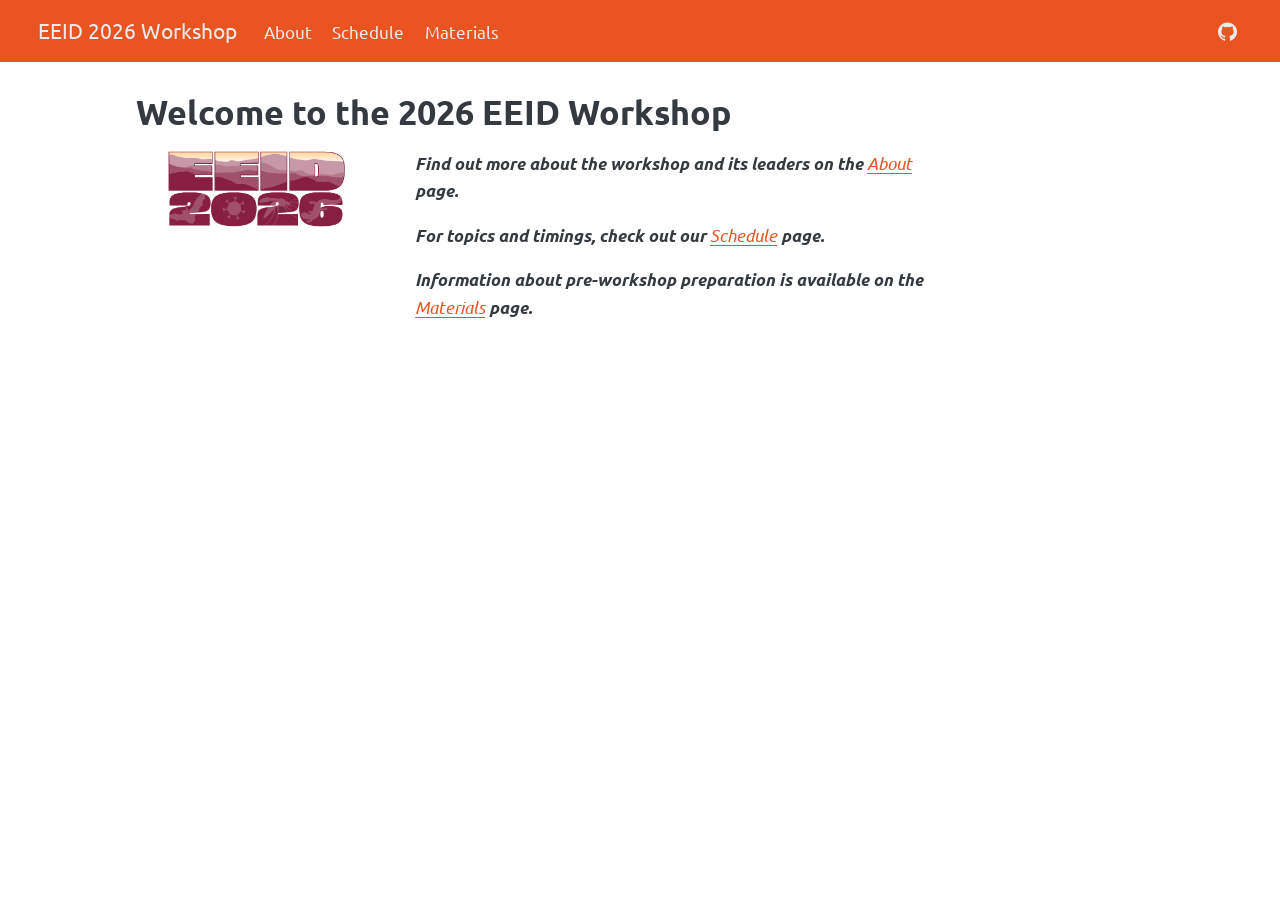
==== docs/index.html @ 21d81c11 "Initial website." ====
<!DOCTYPE html>
<html xmlns="http://www.w3.org/1999/xhtml" lang="en" xml:lang="en"><head>

<meta charset="utf-8">
<meta name="generator" content="quarto-1.8.25">

<meta name="viewport" content="width=device-width, initial-scale=1.0, user-scalable=yes">


<title>Welcome to the 2026 EEID Workshop – EEID 2026 Workshop</title>
<style>
code{white-space: pre-wrap;}
span.smallcaps{font-variant: small-caps;}
div.columns{display: flex; gap: min(4vw, 1.5em);}
div.column{flex: auto; overflow-x: auto;}
div.hanging-indent{margin-left: 1.5em; text-indent: -1.5em;}
ul.task-list{list-style: none;}
ul.task-list li input[type="checkbox"] {
  width: 0.8em;
  margin: 0 0.8em 0.2em -1em; /* quarto-specific, see https://github.com/quarto-dev/quarto-cli/issues/4556 */ 
  vertical-align: middle;
}
</style>


<script src="site_libs/quarto-nav/quarto-nav.js"></script>
<script src="site_libs/quarto-nav/headroom.min.js"></script>
<script src="site_libs/clipboard/clipboard.min.js"></script>
<script src="site_libs/quarto-search/autocomplete.umd.js"></script>
<script src="site_libs/quarto-search/fuse.min.js"></script>
<script src="site_libs/quarto-search/quarto-search.js"></script>
<meta name="quarto:offset" content="./">
<script src="site_libs/quarto-html/quarto.js" type="module"></script>
<script src="site_libs/quarto-html/tabsets/tabsets.js" type="module"></script>
<script src="site_libs/quarto-html/axe/axe-check.js" type="module"></script>
<script src="site_libs/quarto-html/popper.min.js"></script>
<script src="site_libs/quarto-html/tippy.umd.min.js"></script>
<script src="site_libs/quarto-html/anchor.min.js"></script>
<link href="site_libs/quarto-html/tippy.css" rel="stylesheet">
<link href="site_libs/quarto-html/quarto-syntax-highlighting-7b89279ff1a6dce999919e0e67d4d9ec.css" rel="stylesheet" id="quarto-text-highlighting-styles">
<script src="site_libs/bootstrap/bootstrap.min.js"></script>
<link href="site_libs/bootstrap/bootstrap-icons.css" rel="stylesheet">
<link href="site_libs/bootstrap/bootstrap-9c6d1aaa8113e8d5459a266e8e1a0682.min.css" rel="stylesheet" append-hash="true" id="quarto-bootstrap" data-mode="light">
<script id="quarto-search-options" type="application/json">{
  "location": "navbar",
  "copy-button": false,
  "collapse-after": 3,
  "panel-placement": "end",
  "type": "overlay",
  "limit": 50,
  "keyboard-shortcut": [
    "f",
    "/",
    "s"
  ],
  "show-item-context": false,
  "language": {
    "search-no-results-text": "No results",
    "search-matching-documents-text": "matching documents",
    "search-copy-link-title": "Copy link to search",
    "search-hide-matches-text": "Hide additional matches",
    "search-more-match-text": "more match in this document",
    "search-more-matches-text": "more matches in this document",
    "search-clear-button-title": "Clear",
    "search-text-placeholder": "",
    "search-detached-cancel-button-title": "Cancel",
    "search-submit-button-title": "Submit",
    "search-label": "Search"
  }
}</script>


<link rel="stylesheet" href="styles.css">
</head>

<body class="nav-fixed fullcontent quarto-light">

<div id="quarto-search-results"></div>
  <header id="quarto-header" class="headroom fixed-top">
    <nav class="navbar navbar-expand-lg " data-bs-theme="dark">
      <div class="navbar-container container-fluid">
      <div class="navbar-brand-container mx-auto">
    <a href="./index.html" class="navbar-brand navbar-brand-logo">
    <img src="./graphics/vblogoedit.png" alt="" class="navbar-logo light-content">
    <img src="./graphics/vblogoedit.png" alt="" class="navbar-logo dark-content">
    </a>
    <a class="navbar-brand" href="./index.html">
    <span class="navbar-title">EEID 2026 Workshop</span>
    </a>
  </div>
            <div id="quarto-search" class="" title="Search"></div>
          <button class="navbar-toggler" type="button" data-bs-toggle="collapse" data-bs-target="#navbarCollapse" aria-controls="navbarCollapse" role="menu" aria-expanded="false" aria-label="Toggle navigation" onclick="if (window.quartoToggleHeadroom) { window.quartoToggleHeadroom(); }">
  <span class="navbar-toggler-icon"></span>
</button>
          <div class="collapse navbar-collapse" id="navbarCollapse">
            <ul class="navbar-nav navbar-nav-scroll me-auto">
  <li class="nav-item">
    <a class="nav-link" href="./about.html"> 
<span class="menu-text">About</span></a>
  </li>  
  <li class="nav-item">
    <a class="nav-link" href="./schedule2026.html"> 
<span class="menu-text">Schedule</span></a>
  </li>  
  <li class="nav-item">
    <a class="nav-link" href="./materials.html"> 
<span class="menu-text">Materials</span></a>
  </li>  
</ul>
            <ul class="navbar-nav navbar-nav-scroll ms-auto">
  <li class="nav-item compact">
    <a class="nav-link" href="https://github.com/EEIDWorkshop2026/home"> <i class="bi bi-github" role="img">
</i> 
<span class="menu-text"></span></a>
  </li>  
</ul>
          </div> <!-- /navcollapse -->
            <div class="quarto-navbar-tools">
</div>
      </div> <!-- /container-fluid -->
    </nav>
</header>
<!-- content -->
<div id="quarto-content" class="quarto-container page-columns page-rows-contents page-layout-article page-navbar">
<!-- sidebar -->
<!-- margin-sidebar -->
    
<!-- main -->
<main class="content" id="quarto-document-content">

<header id="title-block-header" class="quarto-title-block default">
<div class="quarto-title">
<h1 class="title">Welcome to the 2026 EEID Workshop</h1>
</div>



<div class="quarto-title-meta">

    
  
    
  </div>
  


</header>


<div class="columns">
<div class="column" style="width:30%;">
<center>
<p><a href="https://cpe.vt.edu/eeid2026.html"><img src="EEID2026-1600x514.png" class="img-fluid"></a></p>
</center>
</div><div class="column" style="width:5%;">

</div><div class="column" style="width:65%;">
<p><strong><em>Find out more about the workshop and its leaders on the <a href="./about.html">About</a> page.</em></strong></p>
<p><strong><em>For topics and timings, check out our <a href="./schedule2026.html">Schedule</a> page.</em></strong></p>
<p><strong><em>Information about pre-workshop preparation is available on the <a href="materials.html#pre-work-and-set-up">Materials</a> page.</em></strong></p>
<p><br> <br> <br></p>
</div>
</div>



</main> <!-- /main -->
<script id="quarto-html-after-body" type="application/javascript">
  window.document.addEventListener("DOMContentLoaded", function (event) {
    const icon = "";
    const anchorJS = new window.AnchorJS();
    anchorJS.options = {
      placement: 'right',
      icon: icon
    };
    anchorJS.add('.anchored');
    const isCodeAnnotation = (el) => {
      for (const clz of el.classList) {
        if (clz.startsWith('code-annotation-')) {                     
          return true;
        }
      }
      return false;
    }
    const onCopySuccess = function(e) {
      // button target
      const button = e.trigger;
      // don't keep focus
      button.blur();
      // flash "checked"
      button.classList.add('code-copy-button-checked');
      var currentTitle = button.getAttribute("title");
      button.setAttribute("title", "Copied!");
      let tooltip;
      if (window.bootstrap) {
        button.setAttribute("data-bs-toggle", "tooltip");
        button.setAttribute("data-bs-placement", "left");
        button.setAttribute("data-bs-title", "Copied!");
        tooltip = new bootstrap.Tooltip(button, 
          { trigger: "manual", 
            customClass: "code-copy-button-tooltip",
            offset: [0, -8]});
        tooltip.show();    
      }
      setTimeout(function() {
        if (tooltip) {
          tooltip.hide();
          button.removeAttribute("data-bs-title");
          button.removeAttribute("data-bs-toggle");
          button.removeAttribute("data-bs-placement");
        }
        button.setAttribute("title", currentTitle);
        button.classList.remove('code-copy-button-checked');
      }, 1000);
      // clear code selection
      e.clearSelection();
    }
    const getTextToCopy = function(trigger) {
      const outerScaffold = trigger.parentElement.cloneNode(true);
      const codeEl = outerScaffold.querySelector('code');
      for (const childEl of codeEl.children) {
        if (isCodeAnnotation(childEl)) {
          childEl.remove();
        }
      }
      return codeEl.innerText;
    }
    const clipboard = new window.ClipboardJS('.code-copy-button:not([data-in-quarto-modal])', {
      text: getTextToCopy
    });
    clipboard.on('success', onCopySuccess);
    if (window.document.getElementById('quarto-embedded-source-code-modal')) {
      const clipboardModal = new window.ClipboardJS('.code-copy-button[data-in-quarto-modal]', {
        text: getTextToCopy,
        container: window.document.getElementById('quarto-embedded-source-code-modal')
      });
      clipboardModal.on('success', onCopySuccess);
    }
      var localhostRegex = new RegExp(/^(?:http|https):\/\/localhost\:?[0-9]*\//);
      var mailtoRegex = new RegExp(/^mailto:/);
        var filterRegex = new RegExp('/' + window.location.host + '/');
      var isInternal = (href) => {
          return filterRegex.test(href) || localhostRegex.test(href) || mailtoRegex.test(href);
      }
      // Inspect non-navigation links and adorn them if external
     var links = window.document.querySelectorAll('a[href]:not(.nav-link):not(.navbar-brand):not(.toc-action):not(.sidebar-link):not(.sidebar-item-toggle):not(.pagination-link):not(.no-external):not([aria-hidden]):not(.dropdown-item):not(.quarto-navigation-tool):not(.about-link)');
      for (var i=0; i<links.length; i++) {
        const link = links[i];
        if (!isInternal(link.href)) {
          // undo the damage that might have been done by quarto-nav.js in the case of
          // links that we want to consider external
          if (link.dataset.originalHref !== undefined) {
            link.href = link.dataset.originalHref;
          }
        }
      }
    function tippyHover(el, contentFn, onTriggerFn, onUntriggerFn) {
      const config = {
        allowHTML: true,
        maxWidth: 500,
        delay: 100,
        arrow: false,
        appendTo: function(el) {
            return el.parentElement;
        },
        interactive: true,
        interactiveBorder: 10,
        theme: 'quarto',
        placement: 'bottom-start',
      };
      if (contentFn) {
        config.content = contentFn;
      }
      if (onTriggerFn) {
        config.onTrigger = onTriggerFn;
      }
      if (onUntriggerFn) {
        config.onUntrigger = onUntriggerFn;
      }
      window.tippy(el, config); 
    }
    const noterefs = window.document.querySelectorAll('a[role="doc-noteref"]');
    for (var i=0; i<noterefs.length; i++) {
      const ref = noterefs[i];
      tippyHover(ref, function() {
        // use id or data attribute instead here
        let href = ref.getAttribute('data-footnote-href') || ref.getAttribute('href');
        try { href = new URL(href).hash; } catch {}
        const id = href.replace(/^#\/?/, "");
        const note = window.document.getElementById(id);
        if (note) {
          return note.innerHTML;
        } else {
          return "";
        }
      });
    }
    const xrefs = window.document.querySelectorAll('a.quarto-xref');
    const processXRef = (id, note) => {
      // Strip column container classes
      const stripColumnClz = (el) => {
        el.classList.remove("page-full", "page-columns");
        if (el.children) {
          for (const child of el.children) {
            stripColumnClz(child);
          }
        }
      }
      stripColumnClz(note)
      if (id === null || id.startsWith('sec-')) {
        // Special case sections, only their first couple elements
        const container = document.createElement("div");
        if (note.children && note.children.length > 2) {
          container.appendChild(note.children[0].cloneNode(true));
          for (let i = 1; i < note.children.length; i++) {
            const child = note.children[i];
            if (child.tagName === "P" && child.innerText === "") {
              continue;
            } else {
              container.appendChild(child.cloneNode(true));
              break;
            }
          }
          if (window.Quarto?.typesetMath) {
            window.Quarto.typesetMath(container);
          }
          return container.innerHTML
        } else {
          if (window.Quarto?.typesetMath) {
            window.Quarto.typesetMath(note);
          }
          return note.innerHTML;
        }
      } else {
        // Remove any anchor links if they are present
        const anchorLink = note.querySelector('a.anchorjs-link');
        if (anchorLink) {
          anchorLink.remove();
        }
        if (window.Quarto?.typesetMath) {
          window.Quarto.typesetMath(note);
        }
        if (note.classList.contains("callout")) {
          return note.outerHTML;
        } else {
          return note.innerHTML;
        }
      }
    }
    for (var i=0; i<xrefs.length; i++) {
      const xref = xrefs[i];
      tippyHover(xref, undefined, function(instance) {
        instance.disable();
        let url = xref.getAttribute('href');
        let hash = undefined; 
        if (url.startsWith('#')) {
          hash = url;
        } else {
          try { hash = new URL(url).hash; } catch {}
        }
        if (hash) {
          const id = hash.replace(/^#\/?/, "");
          const note = window.document.getElementById(id);
          if (note !== null) {
            try {
              const html = processXRef(id, note.cloneNode(true));
              instance.setContent(html);
            } finally {
              instance.enable();
              instance.show();
            }
          } else {
            // See if we can fetch this
            fetch(url.split('#')[0])
            .then(res => res.text())
            .then(html => {
              const parser = new DOMParser();
              const htmlDoc = parser.parseFromString(html, "text/html");
              const note = htmlDoc.getElementById(id);
              if (note !== null) {
                const html = processXRef(id, note);
                instance.setContent(html);
              } 
            }).finally(() => {
              instance.enable();
              instance.show();
            });
          }
        } else {
          // See if we can fetch a full url (with no hash to target)
          // This is a special case and we should probably do some content thinning / targeting
          fetch(url)
          .then(res => res.text())
          .then(html => {
            const parser = new DOMParser();
            const htmlDoc = parser.parseFromString(html, "text/html");
            const note = htmlDoc.querySelector('main.content');
            if (note !== null) {
              // This should only happen for chapter cross references
              // (since there is no id in the URL)
              // remove the first header
              if (note.children.length > 0 && note.children[0].tagName === "HEADER") {
                note.children[0].remove();
              }
              const html = processXRef(null, note);
              instance.setContent(html);
            } 
          }).finally(() => {
            instance.enable();
            instance.show();
          });
        }
      }, function(instance) {
      });
    }
        let selectedAnnoteEl;
        const selectorForAnnotation = ( cell, annotation) => {
          let cellAttr = 'data-code-cell="' + cell + '"';
          let lineAttr = 'data-code-annotation="' +  annotation + '"';
          const selector = 'span[' + cellAttr + '][' + lineAttr + ']';
          return selector;
        }
        const selectCodeLines = (annoteEl) => {
          const doc = window.document;
          const targetCell = annoteEl.getAttribute("data-target-cell");
          const targetAnnotation = annoteEl.getAttribute("data-target-annotation");
          const annoteSpan = window.document.querySelector(selectorForAnnotation(targetCell, targetAnnotation));
          const lines = annoteSpan.getAttribute("data-code-lines").split(",");
          const lineIds = lines.map((line) => {
            return targetCell + "-" + line;
          })
          let top = null;
          let height = null;
          let parent = null;
          if (lineIds.length > 0) {
              //compute the position of the single el (top and bottom and make a div)
              const el = window.document.getElementById(lineIds[0]);
              top = el.offsetTop;
              height = el.offsetHeight;
              parent = el.parentElement.parentElement;
            if (lineIds.length > 1) {
              const lastEl = window.document.getElementById(lineIds[lineIds.length - 1]);
              const bottom = lastEl.offsetTop + lastEl.offsetHeight;
              height = bottom - top;
            }
            if (top !== null && height !== null && parent !== null) {
              // cook up a div (if necessary) and position it 
              let div = window.document.getElementById("code-annotation-line-highlight");
              if (div === null) {
                div = window.document.createElement("div");
                div.setAttribute("id", "code-annotation-line-highlight");
                div.style.position = 'absolute';
                parent.appendChild(div);
              }
              div.style.top = top - 2 + "px";
              div.style.height = height + 4 + "px";
              div.style.left = 0;
              let gutterDiv = window.document.getElementById("code-annotation-line-highlight-gutter");
              if (gutterDiv === null) {
                gutterDiv = window.document.createElement("div");
                gutterDiv.setAttribute("id", "code-annotation-line-highlight-gutter");
                gutterDiv.style.position = 'absolute';
                const codeCell = window.document.getElementById(targetCell);
                const gutter = codeCell.querySelector('.code-annotation-gutter');
                gutter.appendChild(gutterDiv);
              }
              gutterDiv.style.top = top - 2 + "px";
              gutterDiv.style.height = height + 4 + "px";
            }
            selectedAnnoteEl = annoteEl;
          }
        };
        const unselectCodeLines = () => {
          const elementsIds = ["code-annotation-line-highlight", "code-annotation-line-highlight-gutter"];
          elementsIds.forEach((elId) => {
            const div = window.document.getElementById(elId);
            if (div) {
              div.remove();
            }
          });
          selectedAnnoteEl = undefined;
        };
          // Handle positioning of the toggle
      window.addEventListener(
        "resize",
        throttle(() => {
          elRect = undefined;
          if (selectedAnnoteEl) {
            selectCodeLines(selectedAnnoteEl);
          }
        }, 10)
      );
      function throttle(fn, ms) {
      let throttle = false;
      let timer;
        return (...args) => {
          if(!throttle) { // first call gets through
              fn.apply(this, args);
              throttle = true;
          } else { // all the others get throttled
              if(timer) clearTimeout(timer); // cancel #2
              timer = setTimeout(() => {
                fn.apply(this, args);
                timer = throttle = false;
              }, ms);
          }
        };
      }
        // Attach click handler to the DT
        const annoteDls = window.document.querySelectorAll('dt[data-target-cell]');
        for (const annoteDlNode of annoteDls) {
          annoteDlNode.addEventListener('click', (event) => {
            const clickedEl = event.target;
            if (clickedEl !== selectedAnnoteEl) {
              unselectCodeLines();
              const activeEl = window.document.querySelector('dt[data-target-cell].code-annotation-active');
              if (activeEl) {
                activeEl.classList.remove('code-annotation-active');
              }
              selectCodeLines(clickedEl);
              clickedEl.classList.add('code-annotation-active');
            } else {
              // Unselect the line
              unselectCodeLines();
              clickedEl.classList.remove('code-annotation-active');
            }
          });
        }
    const findCites = (el) => {
      const parentEl = el.parentElement;
      if (parentEl) {
        const cites = parentEl.dataset.cites;
        if (cites) {
          return {
            el,
            cites: cites.split(' ')
          };
        } else {
          return findCites(el.parentElement)
        }
      } else {
        return undefined;
      }
    };
    var bibliorefs = window.document.querySelectorAll('a[role="doc-biblioref"]');
    for (var i=0; i<bibliorefs.length; i++) {
      const ref = bibliorefs[i];
      const citeInfo = findCites(ref);
      if (citeInfo) {
        tippyHover(citeInfo.el, function() {
          var popup = window.document.createElement('div');
          citeInfo.cites.forEach(function(cite) {
            var citeDiv = window.document.createElement('div');
            citeDiv.classList.add('hanging-indent');
            citeDiv.classList.add('csl-entry');
            var biblioDiv = window.document.getElementById('ref-' + cite);
            if (biblioDiv) {
              citeDiv.innerHTML = biblioDiv.innerHTML;
            }
            popup.appendChild(citeDiv);
          });
          return popup.innerHTML;
        });
      }
    }
  });
  </script>
</div> <!-- /content -->




</body></html>
---- docs/site_libs/quarto-html/tippy.css ----
.tippy-box[data-animation=fade][data-state=hidden]{opacity:0}[data-tippy-root]{max-width:calc(100vw - 10px)}.tippy-box{position:relative;background-color:#333;color:#fff;border-radius:4px;font-size:14px;line-height:1.4;white-space:normal;outline:0;transition-property:transform,visibility,opacity}.tippy-box[data-placement^=top]>.tippy-arrow{bottom:0}.tippy-box[data-placement^=top]>.tippy-arrow:before{bottom:-7px;left:0;border-width:8px 8px 0;border-top-color:initial;transform-origin:center top}.tippy-box[data-placement^=bottom]>.tippy-arrow{top:0}.tippy-box[data-placement^=bottom]>.tippy-arrow:before{top:-7px;left:0;border-width:0 8px 8px;border-bottom-color:initial;transform-origin:center bottom}.tippy-box[data-placement^=left]>.tippy-arrow{right:0}.tippy-box[data-placement^=left]>.tippy-arrow:before{border-width:8px 0 8px 8px;border-left-color:initial;right:-7px;transform-origin:center left}.tippy-box[data-placement^=right]>.tippy-arrow{left:0}.tippy-box[data-placement^=right]>.tippy-arrow:before{left:-7px;border-width:8px 8px 8px 0;border-right-color:initial;transform-origin:center right}.tippy-box[data-inertia][data-state=visible]{transition-timing-function:cubic-bezier(.54,1.5,.38,1.11)}.tippy-arrow{width:16px;height:16px;color:#333}.tippy-arrow:before{content:"";position:absolute;border-color:transparent;border-style:solid}.tippy-content{position:relative;padding:5px 9px;z-index:1}
---- docs/site_libs/quarto-html/quarto-syntax-highlighting-7b89279ff1a6dce999919e0e67d4d9ec.css ----
/* quarto syntax highlight colors */
:root {
  --quarto-hl-ot-color: #003B4F;
  --quarto-hl-at-color: #657422;
  --quarto-hl-ss-color: #20794D;
  --quarto-hl-an-color: #5E5E5E;
  --quarto-hl-fu-color: #4758AB;
  --quarto-hl-st-color: #20794D;
  --quarto-hl-cf-color: #003B4F;
  --quarto-hl-op-color: #5E5E5E;
  --quarto-hl-er-color: #AD0000;
  --quarto-hl-bn-color: #AD0000;
  --quarto-hl-al-color: #AD0000;
  --quarto-hl-va-color: #111111;
  --quarto-hl-bu-color: inherit;
  --quarto-hl-ex-color: inherit;
  --quarto-hl-pp-color: #AD0000;
  --quarto-hl-in-color: #5E5E5E;
  --quarto-hl-vs-color: #20794D;
  --quarto-hl-wa-color: #5E5E5E;
  --quarto-hl-do-color: #5E5E5E;
  --quarto-hl-im-color: #00769E;
  --quarto-hl-ch-color: #20794D;
  --quarto-hl-dt-color: #AD0000;
  --quarto-hl-fl-color: #AD0000;
  --quarto-hl-co-color: #5E5E5E;
  --quarto-hl-cv-color: #5E5E5E;
  --quarto-hl-cn-color: #8f5902;
  --quarto-hl-sc-color: #5E5E5E;
  --quarto-hl-dv-color: #AD0000;
  --quarto-hl-kw-color: #003B4F;
}

/* other quarto variables */
:root {
  --quarto-font-monospace: SFMono-Regular, Menlo, Monaco, Consolas, "Liberation Mono", "Courier New", monospace;
}

/* syntax highlight based on Pandoc's rules */
pre > code.sourceCode > span {
  color: #003B4F;
}

code.sourceCode > span {
  color: #003B4F;
}

div.sourceCode,
div.sourceCode pre.sourceCode {
  color: #003B4F;
}

/* Normal */
code span {
  color: #003B4F;
}

/* Alert */
code span.al {
  color: #AD0000;
  font-style: inherit;
}

/* Annotation */
code span.an {
  color: #5E5E5E;
  font-style: inherit;
}

/* Attribute */
code span.at {
  color: #657422;
  font-style: inherit;
}

/* BaseN */
code span.bn {
  color: #AD0000;
  font-style: inherit;
}

/* BuiltIn */
code span.bu {
  font-style: inherit;
}

/* ControlFlow */
code span.cf {
  color: #003B4F;
  font-weight: bold;
  font-style: inherit;
}

/* Char */
code span.ch {
  color: #20794D;
  font-style: inherit;
}

/* Constant */
code span.cn {
  color: #8f5902;
  font-style: inherit;
}

/* Comment */
code span.co {
  color: #5E5E5E;
  font-style: inherit;
}

/* CommentVar */
code span.cv {
  color: #5E5E5E;
  font-style: italic;
}

/* Documentation */
code span.do {
  color: #5E5E5E;
  font-style: italic;
}

/* DataType */
code span.dt {
  color: #AD0000;
  font-style: inherit;
}

/* DecVal */
code span.dv {
  color: #AD0000;
  font-style: inherit;
}

/* Error */
code span.er {
  color: #AD0000;
  font-style: inherit;
}

/* Extension */
code span.ex {
  font-style: inherit;
}

/* Float */
code span.fl {
  color: #AD0000;
  font-style: inherit;
}

/* Function */
code span.fu {
  color: #4758AB;
  font-style: inherit;
}

/* Import */
code span.im {
  color: #00769E;
  font-style: inherit;
}

/* Information */
code span.in {
  color: #5E5E5E;
  font-style: inherit;
}

/* Keyword */
code span.kw {
  color: #003B4F;
  font-weight: bold;
  font-style: inherit;
}

/* Operator */
code span.op {
  color: #5E5E5E;
  font-style: inherit;
}

/* Other */
code span.ot {
  color: #003B4F;
  font-style: inherit;
}

/* Preprocessor */
code span.pp {
  color: #AD0000;
  font-style: inherit;
}

/* SpecialChar */
code span.sc {
  color: #5E5E5E;
  font-style: inherit;
}

/* SpecialString */
code span.ss {
  color: #20794D;
  font-style: inherit;
}

/* String */
code span.st {
  color: #20794D;
  font-style: inherit;
}

/* Variable */
code span.va {
  color: #111111;
  font-style: inherit;
}

/* VerbatimString */
code span.vs {
  color: #20794D;
  font-style: inherit;
}

/* Warning */
code span.wa {
  color: #5E5E5E;
  font-style: italic;
}

.prevent-inlining {
  content: "</";
}

/*# sourceMappingURL=3944bc705cfaf4c80e56f77c5205168a.css.map */
---- docs/styles.css ----
/* css styles */
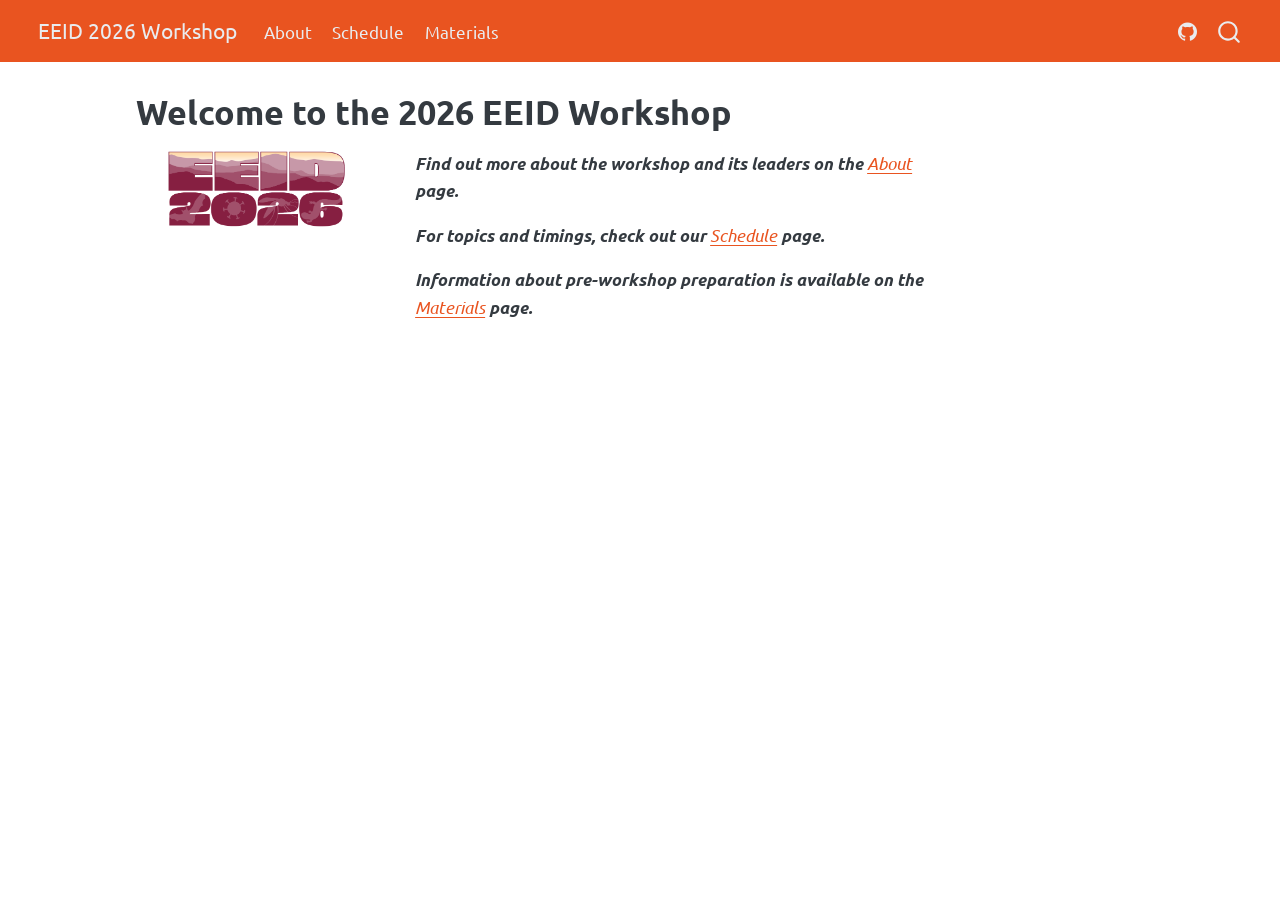
==== commit 49480b74: "Update website." ====
--- a/docs/index.html
+++ b/docs/index.html
@@ -2,13 +2,16 @@
 <html xmlns="http://www.w3.org/1999/xhtml" lang="en" xml:lang="en"><head>
 
 <meta charset="utf-8">
-<meta name="generator" content="quarto-1.8.25">
+<meta name="generator" content="quarto-1.9.37">
 
 <meta name="viewport" content="width=device-width, initial-scale=1.0, user-scalable=yes">
 
 
 <title>Welcome to the 2026 EEID Workshop – EEID 2026 Workshop</title>
 <style>
+/* Default styles provided by pandoc.
+** See https://pandoc.org/MANUAL.html#variables-for-html for config info.
+*/
 code{white-space: pre-wrap;}
 span.smallcaps{font-variant: small-caps;}
 div.columns{display: flex; gap: min(4vw, 1.5em);}
@@ -32,15 +35,14 @@
 <meta name="quarto:offset" content="./">
 <script src="site_libs/quarto-html/quarto.js" type="module"></script>
 <script src="site_libs/quarto-html/tabsets/tabsets.js" type="module"></script>
-<script src="site_libs/quarto-html/axe/axe-check.js" type="module"></script>
 <script src="site_libs/quarto-html/popper.min.js"></script>
 <script src="site_libs/quarto-html/tippy.umd.min.js"></script>
 <script src="site_libs/quarto-html/anchor.min.js"></script>
 <link href="site_libs/quarto-html/tippy.css" rel="stylesheet">
-<link href="site_libs/quarto-html/quarto-syntax-highlighting-7b89279ff1a6dce999919e0e67d4d9ec.css" rel="stylesheet" id="quarto-text-highlighting-styles">
+<link href="site_libs/quarto-html/quarto-syntax-highlighting-7f8f88aac4f3542376d5c11b86a4c14d.css" rel="stylesheet" id="quarto-text-highlighting-styles">
 <script src="site_libs/bootstrap/bootstrap.min.js"></script>
 <link href="site_libs/bootstrap/bootstrap-icons.css" rel="stylesheet">
-<link href="site_libs/bootstrap/bootstrap-9c6d1aaa8113e8d5459a266e8e1a0682.min.css" rel="stylesheet" append-hash="true" id="quarto-bootstrap" data-mode="light">
+<link href="site_libs/bootstrap/bootstrap-a042d3f15a1b9ccea954bc58bbef41fc.min.css" rel="stylesheet" append-hash="true" id="quarto-bootstrap" data-mode="light">
 <script id="quarto-search-options" type="application/json">{
   "location": "navbar",
   "copy-button": false,
--- a/docs/site_libs/quarto-html/quarto-syntax-highlighting-7f8f88aac4f3542376d5c11b86a4c14d.css
+++ b/docs/site_libs/quarto-html/quarto-syntax-highlighting-7f8f88aac4f3542376d5c11b86a4c14d.css
@@ -0,0 +1,236 @@
+/* quarto syntax highlight colors */
+:root {
+  --quarto-hl-ot-color: #003B4F;
+  --quarto-hl-at-color: #657422;
+  --quarto-hl-ss-color: #20794D;
+  --quarto-hl-an-color: #5E5E5E;
+  --quarto-hl-fu-color: #4758AB;
+  --quarto-hl-st-color: #20794D;
+  --quarto-hl-cf-color: #003B4F;
+  --quarto-hl-op-color: #5E5E5E;
+  --quarto-hl-er-color: #AD0000;
+  --quarto-hl-bn-color: #AD0000;
+  --quarto-hl-al-color: #AD0000;
+  --quarto-hl-va-color: #111111;
+  --quarto-hl-bu-color: inherit;
+  --quarto-hl-ex-color: inherit;
+  --quarto-hl-pp-color: #AD0000;
+  --quarto-hl-in-color: #5E5E5E;
+  --quarto-hl-vs-color: #20794D;
+  --quarto-hl-wa-color: #5E5E5E;
+  --quarto-hl-do-color: #5E5E5E;
+  --quarto-hl-im-color: #00769E;
+  --quarto-hl-ch-color: #20794D;
+  --quarto-hl-dt-color: #AD0000;
+  --quarto-hl-fl-color: #AD0000;
+  --quarto-hl-co-color: #5E5E5E;
+  --quarto-hl-cv-color: #5E5E5E;
+  --quarto-hl-cn-color: #8f5902;
+  --quarto-hl-sc-color: #5E5E5E;
+  --quarto-hl-dv-color: #AD0000;
+  --quarto-hl-kw-color: #003B4F;
+}
+
+/* other quarto variables */
+:root {
+  --quarto-font-monospace: SFMono-Regular, Menlo, Monaco, Consolas, "Liberation Mono", "Courier New", monospace;
+}
+
+/* syntax highlight based on Pandoc's rules */
+pre > code.sourceCode > span {
+  color: #003B4F;
+}
+
+code.sourceCode > span {
+  color: #003B4F;
+}
+
+div.sourceCode,
+div.sourceCode pre.sourceCode {
+  color: #003B4F;
+}
+
+/* Normal */
+code span {
+  color: #003B4F;
+}
+
+/* Alert */
+code span.al {
+  color: #AD0000;
+  font-style: inherit;
+}
+
+/* Annotation */
+code span.an {
+  color: #5E5E5E;
+  font-style: inherit;
+}
+
+/* Attribute */
+code span.at {
+  color: #657422;
+  font-style: inherit;
+}
+
+/* BaseN */
+code span.bn {
+  color: #AD0000;
+  font-style: inherit;
+}
+
+/* BuiltIn */
+code span.bu {
+  font-style: inherit;
+}
+
+/* ControlFlow */
+code span.cf {
+  color: #003B4F;
+  font-weight: bold;
+  font-style: inherit;
+}
+
+/* Char */
+code span.ch {
+  color: #20794D;
+  font-style: inherit;
+}
+
+/* Constant */
+code span.cn {
+  color: #8f5902;
+  font-style: inherit;
+}
+
+/* Comment */
+code span.co {
+  color: #5E5E5E;
+  font-style: inherit;
+}
+
+/* CommentVar */
+code span.cv {
+  color: #5E5E5E;
+  font-style: italic;
+}
+
+/* Documentation */
+code span.do {
+  color: #5E5E5E;
+  font-style: italic;
+}
+
+/* DataType */
+code span.dt {
+  color: #AD0000;
+  font-style: inherit;
+}
+
+/* DecVal */
+code span.dv {
+  color: #AD0000;
+  font-style: inherit;
+}
+
+/* Error */
+code span.er {
+  color: #AD0000;
+  font-style: inherit;
+}
+
+/* Extension */
+code span.ex {
+  font-style: inherit;
+}
+
+/* Float */
+code span.fl {
+  color: #AD0000;
+  font-style: inherit;
+}
+
+/* Function */
+code span.fu {
+  color: #4758AB;
+  font-style: inherit;
+}
+
+/* Import */
+code span.im {
+  color: #00769E;
+  font-style: inherit;
+}
+
+/* Information */
+code span.in {
+  color: #5E5E5E;
+  font-style: inherit;
+}
+
+/* Keyword */
+code span.kw {
+  color: #003B4F;
+  font-weight: bold;
+  font-style: inherit;
+}
+
+/* Operator */
+code span.op {
+  color: #5E5E5E;
+  font-style: inherit;
+}
+
+/* Other */
+code span.ot {
+  color: #003B4F;
+  font-style: inherit;
+}
+
+/* Preprocessor */
+code span.pp {
+  color: #AD0000;
+  font-style: inherit;
+}
+
+/* SpecialChar */
+code span.sc {
+  color: #5E5E5E;
+  font-style: inherit;
+}
+
+/* SpecialString */
+code span.ss {
+  color: #20794D;
+  font-style: inherit;
+}
+
+/* String */
+code span.st {
+  color: #20794D;
+  font-style: inherit;
+}
+
+/* Variable */
+code span.va {
+  color: #111111;
+  font-style: inherit;
+}
+
+/* VerbatimString */
+code span.vs {
+  color: #20794D;
+  font-style: inherit;
+}
+
+/* Warning */
+code span.wa {
+  color: #5E5E5E;
+  font-style: italic;
+}
+
+.prevent-inlining {
+  content: "</";
+}
+
+/*# sourceMappingURL=789ad8cd35626ba772517505b42a116e.css.map */
